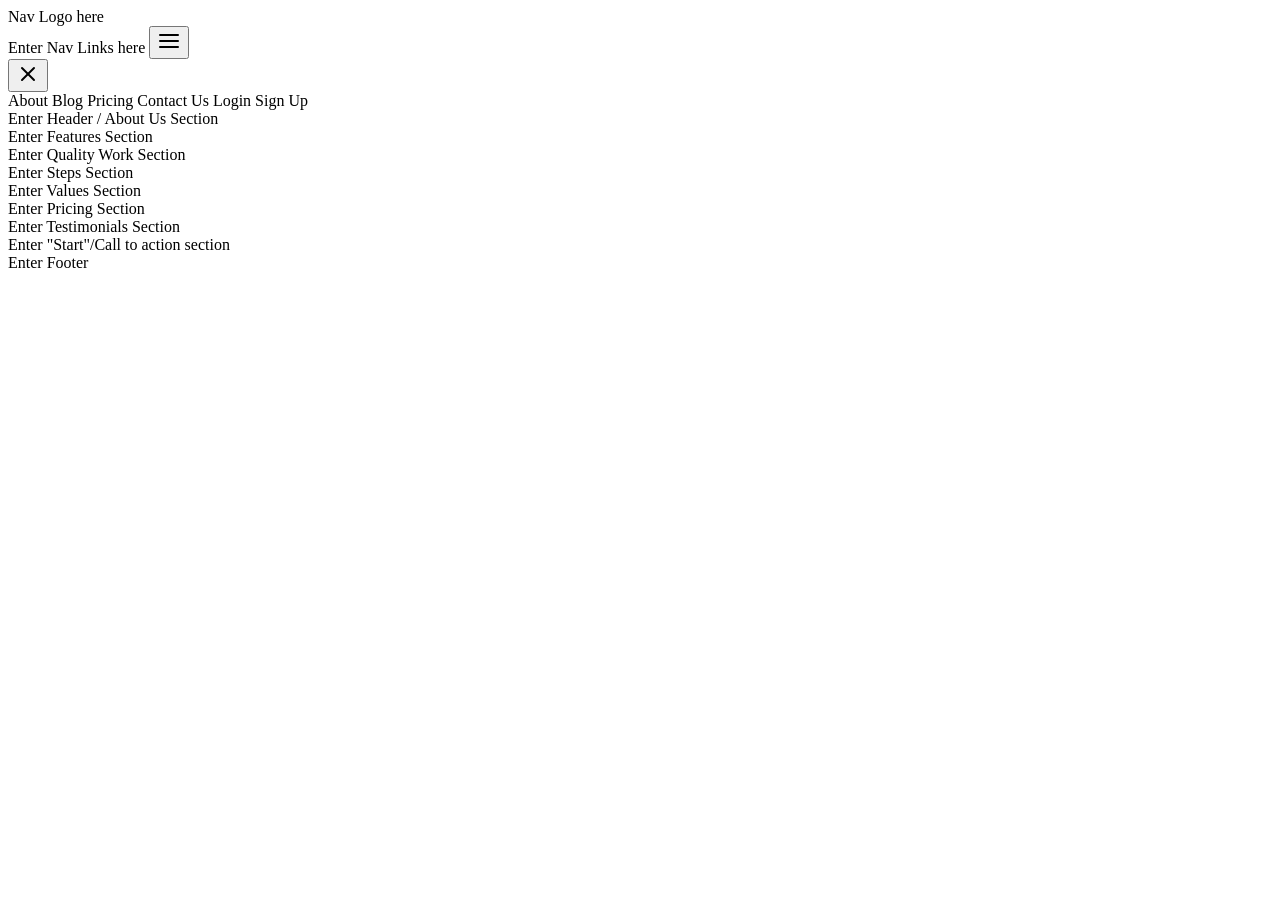
==== index.html @ be581b88 "first commit downloaded starter code template and materials provided" ====
<!DOCTYPE html>
<html lang="en">

<head>
    <meta charset="UTF-8">
    <meta http-equiv="X-UA-Compatible" content="IE=edge">
    <meta name="viewport" content="width=device-width, initial-scale=1.0">
    <title>Document</title>
    <link rel="stylesheet" href="stylne.css">
    <link rel="stylesheet" href="https://pro.fontawesome.com/releases/v5.10.0/css/all.css"
        integrity="sha384-AYmEC3Yw5cVb3ZcuHtOA93w35dYTsvhLPVnYs9eStHfGJvOvKxVfELGroGkvsg+p" crossorigin="anonymous" />
    <script src="script.js"></script>
</head>

<body>
    <section id="landing">
        <nav>
            <div class="row nav__row">
                <div class="nav__logo">
                <!--  -->Nav Logo here<!--  -->
                </div>
                <!--  -->Enter Nav Links here<!--  -->
                <button class="btn__menu" onclick="openMenu()">
                    <svg xmlns="http://www.w3.org/2000/svg" width="24" height="24" viewBox="0 0 24 24" fill="none"
                        stroke="currentColor" stroke-width="2" stroke-linecap="round" stroke-linejoin="round"
                        class="btn__menu--svg">
                        <line x1="3" y1="12" x2="21" y2="12"></line>
                        <line x1="3" y1="6" x2="21" y2="6"></line>
                        <line x1="3" y1="18" x2="21" y2="18"></line>
                    </svg>
                </button>
            </div>
        </nav>
        <div class="modal">
            <button class="btn__menu btn__menu--close" onclick="closeMenu()">
                <svg xmlns="http://www.w3.org/2000/svg" width="24" height="24" viewBox="0 0 24 24" fill="none"
                    stroke="currentColor" stroke-width="2" stroke-linecap="round" stroke-linejoin="round"
                    class="light___StyledCloseIcon-lj69nl-14 fASujC">
                    <line x1="18" y1="6" x2="6" y2="18"></line>
                    <line x1="6" y1="6" x2="18" y2="18"></line>
                </svg>
            </button>
            <div class="modal__links">
                <a class="modal__link">About</a>
                <a class="modal__link">Blog</a>
                <a class="modal__link">Pricing</a>
                <a class="modal__link">Contact Us</a>
                <a class="modal__link">Login</a>
                <a class="modal__link modal__link--primary">Sign Up</a>
            </div>
        </div>
        <header>
            <div class="container">
                <div class="row">
                    <!--  -->Enter Header / About Us Section<!--  -->
            </div>
        </header>
    </section>
    <main>
        <section id="features">
            <div class="container">
                <div class="row__narrow">
                    <!--  -->Enter Features Section<!--  -->
                </div>
            </div>
        </section>
        <section id="quality">
            <div class="container">
                <div class="row">
                    <!--  -->Enter Quality Work Section<!--  -->
                </div>
            </div>
        </section>
        <section id="steps">
            <div class="container">
                <div class="row">
                    <!--  -->Enter Steps Section<!--  -->
                </div>
            </div>
        </section>
        <section id="values">
            <div class="container">
                <div class="row">
                    <!--  -->Enter Values Section<!--  -->
                </div>
            </div>
        </section>
        <section id="pricing">
            <div class="container">
                <div class="row">
                    <!--  -->Enter Pricing Section<!--  -->
                </div>
            </div>
        </section>
        <section id="testimonials">
            <div class="container">
                <div class="row">
                    <!--  -->Enter Testimonials Section<!--  -->
                </div>
            </div>
        </section>
        <section id="start">
            <div class="container">
                <div class="row">
                    <!--  -->Enter "Start"/Call to action section<!--  -->
                </div>
            </div>
        </section>
    </main>
    <footer>
        <div class="row footer__row">
            <!--  -->Enter Footer<!--  -->
        </div>
    </footer>
</body>

</html>
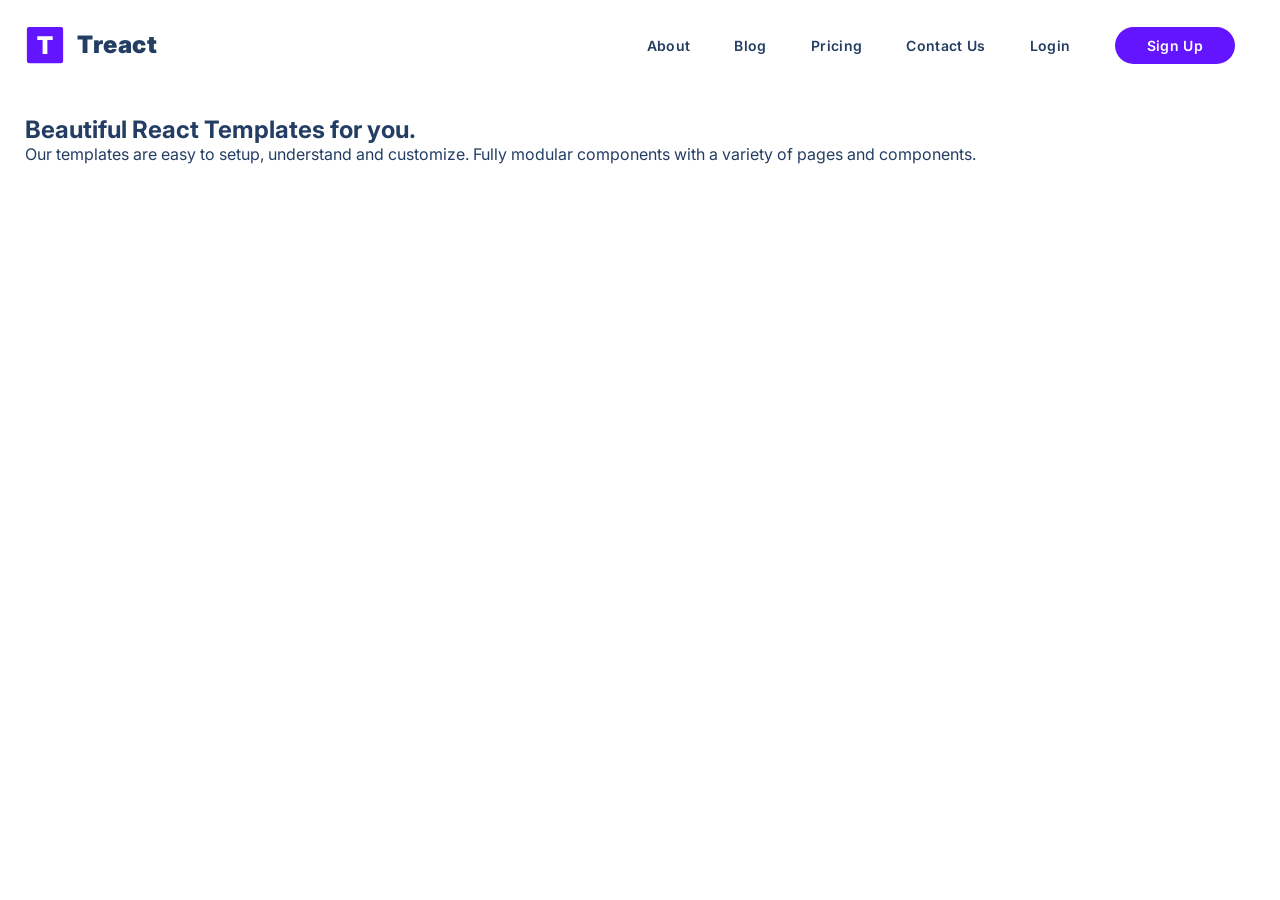
==== commit 1baff84b: "Nav section completed" ====
--- a/index.html
+++ b/index.html
@@ -1,117 +1,118 @@
-<!DOCTYPE html>
+<!-- @format -->
+
+<!doctype html>
 <html lang="en">
+  <!-- HEAD -->
 
-<head>
-    <meta charset="UTF-8">
-    <meta http-equiv="X-UA-Compatible" content="IE=edge">
-    <meta name="viewport" content="width=device-width, initial-scale=1.0">
-    <title>Document</title>
-    <link rel="stylesheet" href="stylne.css">
-    <link rel="stylesheet" href="https://pro.fontawesome.com/releases/v5.10.0/css/all.css"
-        integrity="sha384-AYmEC3Yw5cVb3ZcuHtOA93w35dYTsvhLPVnYs9eStHfGJvOvKxVfELGroGkvsg+p" crossorigin="anonymous" />
+  <head>
+    <meta charset="UTF-8" />
+    <meta http-equiv="X-UA-Compatible" content="IE=edge" />
+    <meta name="viewport" content="width=device-width, initial-scale=1.0" />
+    <title>Treact Inc. Project</title>
+    <link rel="stylesheet" href="style.css" />
+    <link
+      rel="stylesheet"
+      href="https://pro.fontawesome.com/releases/v5.10.0/css/all.css"
+      integrity="sha384-AYmEC3Yw5cVb3ZcuHtOA93w35dYTsvhLPVnYs9eStHfGJvOvKxVfELGroGkvsg+p"
+      crossorigin="anonymous"
+    />
     <script src="script.js"></script>
-</head>
+  </head>
 
-<body>
+  <!-- BODY + NAV + LANDING PAGE -->
+
+  <body>
     <section id="landing">
-        <nav>
-            <div class="row nav__row">
-                <div class="nav__logo">
-                <!--  -->Nav Logo here<!--  -->
-                </div>
-                <!--  -->Enter Nav Links here<!--  -->
-                <button class="btn__menu" onclick="openMenu()">
-                    <svg xmlns="http://www.w3.org/2000/svg" width="24" height="24" viewBox="0 0 24 24" fill="none"
-                        stroke="currentColor" stroke-width="2" stroke-linecap="round" stroke-linejoin="round"
-                        class="btn__menu--svg">
-                        <line x1="3" y1="12" x2="21" y2="12"></line>
-                        <line x1="3" y1="6" x2="21" y2="6"></line>
-                        <line x1="3" y1="18" x2="21" y2="18"></line>
-                    </svg>
-                </button>
+      <nav>
+        <div class="row nav__row">
+          <div class="nav__logo">
+            <img
+              class="nav__logo--img"
+              src="assets/logo-purple.svg"
+              alt="LOGO"
+            />
+            <div class="nav__logo--title">Treact</div>
+          </div>
+          <div class="nav__links">
+            <a href="#about" class="nav__link">About</a>
+            <a href="#blog" class="nav__link">Blog</a>
+            <a href="#pricing" class="nav__link">Pricing</a>
+            <a href="#contact-us" class="nav__link">Contact Us</a>
+            <a href="#login" class="nav__link">Login</a>
+            <a href="#sign-up" class="nav__link nav__link--primary">Sign Up</a>
+          </div>
+
+          <!-- To review begin-->
+
+          <!-- <button class="btn__menu" onclick="openMenu()">
+            <svg
+              xmlns="http://www.w3.org/2000/svg"
+              width="24"
+              height="24"
+              viewBox="0 0 24 24"
+              fill="none"
+              stroke="currentColor"
+              stroke-width="2"
+              stroke-linecap="round"
+              stroke-linejoin="round"
+              class="btn__menu--svg"
+            >
+              <line x1="3" y1="12" x2="21" y2="12"></line>
+              <line x1="3" y1="6" x2="21" y2="6"></line>
+              <line x1="3" y1="18" x2="21" y2="18"></line>
+            </svg>
+          </button> -->
+          <!-- End Review -->
+        </div>
+      </nav>
+
+      <!-- TO REVIEW BEGIN -->
+
+      <!-- <div class="modal">
+        <button class="btn__menu btn__menu--close" onclick="closeMenu()">
+          <svg
+            xmlns="http://www.w3.org/2000/svg"
+            width="24"
+            height="24"
+            viewBox="0 0 24 24"
+            fill="none"
+            stroke="currentColor"
+            stroke-width="2"
+            stroke-linecap="round"
+            stroke-linejoin="round"
+            class="light___StyledCloseIcon-lj69nl-14 fASujC"
+          >
+            <line x1="18" y1="6" x2="6" y2="18"></line>
+            <line x1="6" y1="6" x2="18" y2="18"></line>
+          </svg>
+        </button>
+        <div class="modal__links">
+          <a class="modal__link">About</a>
+          <a class="modal__link">Blog</a>
+          <a class="modal__link">Pricing</a>
+          <a class="modal__link">Contact Us</a>
+          <a class="modal__link">Login</a>
+          <a class="modal__link modal__link--primary">Sign Up</a>
+        </div>
+      </div> -->
+
+      <!-- REVIEW ENDS -->
+
+      <!-- HEADER -->
+
+      <header>
+        <div class="container">
+          <div class="row">
+            <div class="header__title">
+              <h1>Beautiful React Templates<span> for you.</span></h1>
+              <p class="header__description">
+                Our templates are easy to setup, understand and customize. Fully
+                modular components with a variety of pages and components.
+              </p>
             </div>
-        </nav>
-        <div class="modal">
-            <button class="btn__menu btn__menu--close" onclick="closeMenu()">
-                <svg xmlns="http://www.w3.org/2000/svg" width="24" height="24" viewBox="0 0 24 24" fill="none"
-                    stroke="currentColor" stroke-width="2" stroke-linecap="round" stroke-linejoin="round"
-                    class="light___StyledCloseIcon-lj69nl-14 fASujC">
-                    <line x1="18" y1="6" x2="6" y2="18"></line>
-                    <line x1="6" y1="6" x2="18" y2="18"></line>
-                </svg>
-            </button>
-            <div class="modal__links">
-                <a class="modal__link">About</a>
-                <a class="modal__link">Blog</a>
-                <a class="modal__link">Pricing</a>
-                <a class="modal__link">Contact Us</a>
-                <a class="modal__link">Login</a>
-                <a class="modal__link modal__link--primary">Sign Up</a>
-            </div>
+          </div>
         </div>
-        <header>
-            <div class="container">
-                <div class="row">
-                    <!--  -->Enter Header / About Us Section<!--  -->
-            </div>
-        </header>
+      </header>
     </section>
-    <main>
-        <section id="features">
-            <div class="container">
-                <div class="row__narrow">
-                    <!--  -->Enter Features Section<!--  -->
-                </div>
-            </div>
-        </section>
-        <section id="quality">
-            <div class="container">
-                <div class="row">
-                    <!--  -->Enter Quality Work Section<!--  -->
-                </div>
-            </div>
-        </section>
-        <section id="steps">
-            <div class="container">
-                <div class="row">
-                    <!--  -->Enter Steps Section<!--  -->
-                </div>
-            </div>
-        </section>
-        <section id="values">
-            <div class="container">
-                <div class="row">
-                    <!--  -->Enter Values Section<!--  -->
-                </div>
-            </div>
-        </section>
-        <section id="pricing">
-            <div class="container">
-                <div class="row">
-                    <!--  -->Enter Pricing Section<!--  -->
-                </div>
-            </div>
-        </section>
-        <section id="testimonials">
-            <div class="container">
-                <div class="row">
-                    <!--  -->Enter Testimonials Section<!--  -->
-                </div>
-            </div>
-        </section>
-        <section id="start">
-            <div class="container">
-                <div class="row">
-                    <!--  -->Enter "Start"/Call to action section<!--  -->
-                </div>
-            </div>
-        </section>
-    </main>
-    <footer>
-        <div class="row footer__row">
-            <!--  -->Enter Footer<!--  -->
-        </div>
-    </footer>
-</body>
-
-</html>+  </body>
+</html>
--- a/style.css
+++ b/style.css
@@ -0,0 +1,99 @@
+/** @format */
+
+@import url("https://fonts.googleapis.com/css2?family=Inter:wght@100;200;300;400;500;600;700;800;900&display=swap");
+
+* {
+  margin: 0;
+  padding: 0;
+  box-sizing: border-box;
+  font-family: "Inter", sans-serif;
+  color: #243e63;
+}
+
+html {
+  scroll-behavior: smooth;
+}
+
+body {
+  max-width: 100vw;
+  overflow-x: hidden;
+}
+
+.row {
+  width: 100%;
+  max-width: 1280px;
+  padding: 25px;
+  /* margin: 20px; */
+}
+
+nav {
+  width: 100%;
+  height: 100%;
+  display: flex;
+  flex-direction: column;
+  align-items: center;
+}
+
+.nav__row {
+  display: flex;
+  justify-content: space-between;
+  align-items: center;
+}
+
+.nav__logo {
+  display: flex;
+  align-items: center;
+}
+
+.nav__logo--img {
+  /* display: flex;
+  margin: 8px 0;
+  padding-bottom: 4px; */
+  height: 40px;
+  width: 40px;
+}
+
+.nav__logo--title {
+  font-weight: 900;
+  align-items: center;
+  font-size: 24px;
+  margin-left: 12px;
+  padding-bottom: 2px;
+  letter-spacing: 0.6px;
+}
+
+.nav__links {
+  /* display: flex; */
+  align-items: center;
+  /* padding-bottom: 2px; */
+  /* text-decoration: none; */
+}
+
+.nav__link {
+  margin: 0 20px;
+}
+.nav__link {
+  font-size: 14px;
+  font-weight: 600;
+  padding-top: 4px;
+  letter-spacing: 0.35px;
+  border-bottom: 2px solid transparent;
+  position: relative;
+  transition: all 300ms;
+  text-decoration: none;
+}
+
+.nav__link--primary {
+  /* margin: 0; */
+  padding: 10px 32px;
+  /* margin-top: 2px; */
+  border-radius: 100px;
+  color: white;
+  background-color: #6415ff;
+  line-height: 1.5;
+  border: none;
+  width: auto;
+  transition: all 300ms ease;
+}
+
+
